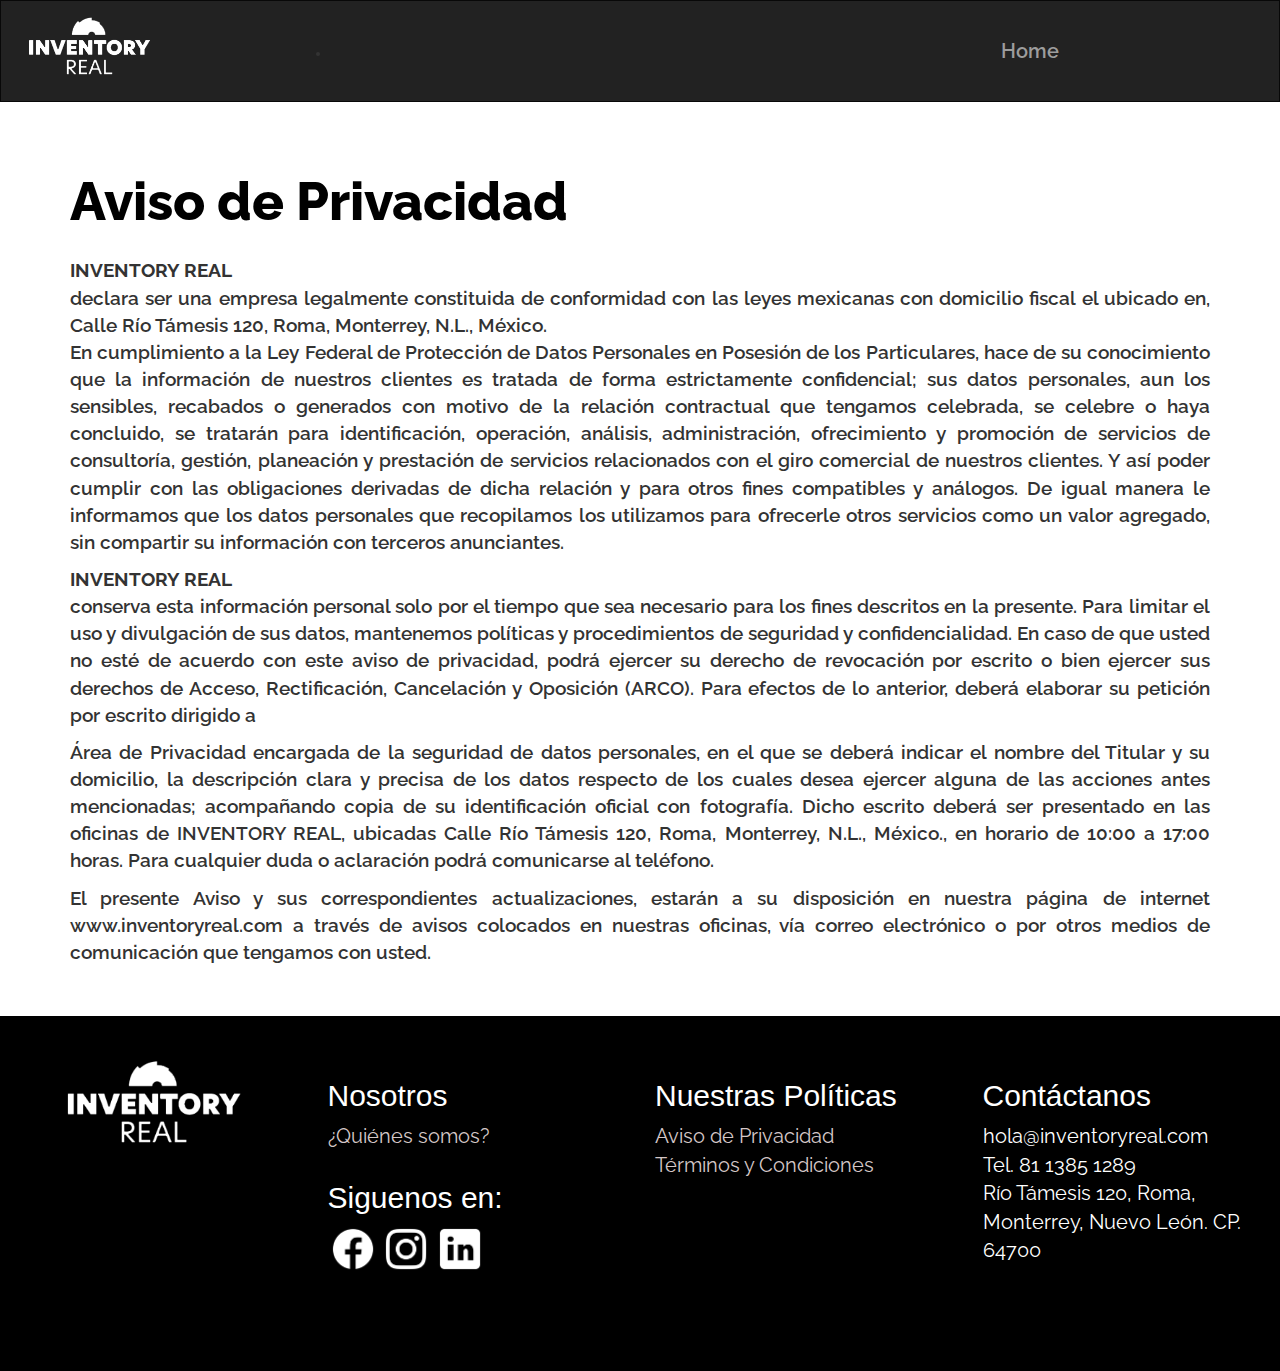
==== avisodeprivacidad.html @ 92b27652 "Add files via upload" ====
<!DOCTYPE html>
<html lang="en">

<head>
    <title>Aviso de Privacidad</title>
    <meta charset="utf-8">
    <meta name="viewport" content="width=device-width, initial-scale=1">
    <link rel="stylesheet" href="https://maxcdn.bootstrapcdn.com/bootstrap/3.4.1/css/bootstrap.min.css">
    <script src="https://ajax.googleapis.com/ajax/libs/jquery/3.5.1/jquery.min.js"></script>
    <script src="https://maxcdn.bootstrapcdn.com/bootstrap/3.4.1/js/bootstrap.min.js"></script>

    <link rel="stylesheet" href="./assets/css/estilos.css">
    <link rel="stylesheet" href="./assets/css/avisoprivacidad.css">

    <link rel="icon" href="./assets/img/icono-lo.ico" type="image/png" />
    <link rel="preconnect" href="https://fonts.gstatic.com">
    <link href="https://fonts.googleapis.com/css2?family=Raleway:wght@200;300;600;800;900&display=swap" rel="stylesheet">
    <link href="https://fonts.googleapis.com/icon?family=Material+Icons" rel="stylesheet">
</head>

<body>

    <nav class="navbar navbar-inverse" style="border-radius: 0px;">
        <div class="container-fluid content-aviso">
            <div class="navbar-header">
                <a class="navbar-brand" href="#">
                    <img src="./assets/img/logo-white.png" alt="logo" width="140">
                </a>

            </div>
            <ul class="navbar-nav ">
                <li class="nav-item">
                    <a class="nav-link" href="./index.html">Home</a>
                </li>
            </ul>
        </div>
    </nav>

    <section>

        <div class="container font-aviso">
            <div class="row">
                <div class="col-md-12 col-sm-12 col-12">
                    <h1 style="padding-left: 0px;">Aviso de Privacidad</h1><br>
                    <p class="">
                        <b>INVENTORY REAL</b><br> declara ser una empresa legalmente constituida de conformidad con las leyes mexicanas con domicilio fiscal el ubicado en, Calle Río Támesis 120, Roma, Monterrey, N.L., México.
                        <br>En cumplimiento a la Ley Federal de Protección de Datos Personales en Posesión de los Particulares, hace de su conocimiento que la información de nuestros clientes es tratada de forma estrictamente confidencial; sus datos personales,
                        aun los sensibles, recabados o generados con motivo de la relación contractual que tengamos celebrada, se celebre o haya concluido, se tratarán para identificación, operación, análisis, administración, ofrecimiento y promoción
                        de servicios de consultoría, gestión, planeación y prestación de servicios relacionados con el giro comercial de nuestros clientes. Y así poder cumplir con las obligaciones derivadas de dicha relación y para otros fines compatibles
                        y análogos. De igual manera le informamos que los datos personales que recopilamos los utilizamos para ofrecerle otros servicios como un valor agregado, sin compartir su información con terceros anunciantes.


                    </p>
                    <p class="">
                        <b>INVENTORY REAL</b><br> conserva esta información personal solo por el tiempo que sea necesario para los fines descritos en la presente. Para limitar el uso y divulgación de sus datos, mantenemos políticas y procedimientos de
                        seguridad y confidencialidad. En caso de que usted no esté de acuerdo con este aviso de privacidad, podrá ejercer su derecho de revocación por escrito o bien ejercer sus derechos de Acceso, Rectificación, Cancelación y Oposición
                        (ARCO). Para efectos de lo anterior, deberá elaborar su petición por escrito dirigido a

                    </p>
                    <p>
                        Área de Privacidad encargada de la seguridad de datos personales, en el que se deberá indicar el nombre del Titular y su domicilio, la descripción clara y precisa de los datos respecto de los cuales desea ejercer alguna de las acciones antes mencionadas;
                        acompañando copia de su identificación oficial con fotografía. Dicho escrito deberá ser presentado en las oficinas de INVENTORY REAL, ubicadas Calle Río Támesis 120, Roma, Monterrey, N.L., México., en horario de 10:00 a 17:00 horas.
                        Para cualquier duda o aclaración podrá comunicarse al teléfono.<br>

                    </p>
                    <p>
                        El presente Aviso y sus correspondientes actualizaciones, estarán a su disposición en nuestra página de internet www.inventoryreal.com a través de avisos colocados en nuestras oficinas, vía correo electrónico o por otros medios de comunicación que tengamos
                        con usted.
                    </p>


                </div>
            </div>
        </div>
    </section>


    <section class="footer">

        <div class="row pt-4 mt-2">
            <div class="col-md-3 col-sm-12 col-12">
                <center>
                    <img src="./assets/img/logo-white.png" alt="logo" style="width:200px;">
                </center>

            </div>
            <div class="col-md-3 col-sm-12 col-12">
                <h2>Nosotros</h2>
                <a class="footer-a">¿Quiénes somos?</a>
                <h2 style="padding-top: 10px;">Siguenos en:</h2>

                <img src="./assets/img/f.png" alt="logo" width="50">


                <img src="./assets/img/i.png" alt="logo" width="50">

                <img src="./assets/img/l.png" alt="logo" width="50">

            </div>
            <div class="col-md-3 col-sm-12 col-12">
                <h2>Nuestras Políticas</h2>
                <a class="footer-a" href="./avisodeprivacidad.html">Aviso de Privacidad</a><br>
                <a class="footer-a">Términos y Condiciones</a>
            </div>
            <div class="col-md-3 col-sm-12 col-12">
                <h2>Contáctanos</h2>
                <p class="footer-a-2">hola@inventoryreal.com<br> Tel. 81 1385 1289<br> Río Támesis 120, Roma, Monterrey, Nuevo León. CP. 64700
                </p>
            </div>

        </div>


    </section>
---- assets/css/estilos.css ----
/* Start estilos */
        
        body {
            overflow-x: hidden;
        }
        
        .ir-arriba {
            background-repeat: no-repeat;
            font-size: 20px;
            color: black;
            cursor: pointer;
            position: fixed;
            bottom: 10px;
            right: 76px;
            z-index: 2;
        }
        
        .ir-arriba:hover {
            color: black;
        }
        
        .home {
            margin-bottom: 80px;
        }
        
        .introduccion {
            background-image: url("../img/almacen.png");
            background-position: center center;
            background-size: cover;
            height: 100vh;
        }
        
        .introduccion-div {
            background-color: rgba(235, 30, 30, 0.911);
            padding-top: 90px;
            padding-right: 20px;
            padding-left: 20px;
            padding-bottom: 40px;
            font-size: 22px;
            font-family: 'Raleway';
            font-weight: 600;
            color: rgb(230, 200, 198);
            margin-bottom: 80px;
            margin-top: 90px;
            text-align: center;
            height: 80%;
        }
        
        .beneficios {
            margin-bottom: 183px;
            margin-top: 100px;
        }
        
        .content-video {
            background-image: url(../img/background-video.png);
            background-position: center center;
            background-size: cover;
            height: 100vh;
        }
        
        .content-registra {
            margin-bottom: 76px;
        }
        
        .etiquetas {
            Padding-bottom: 60px;
            background-image: url(../img/etiquetas-back.png);
            background-position: center center;
            background-size: cover;
            height: 100%;
            margin-bottom: 0px;
        }
        
        .funciones {
            margin-bottom: 80px;
            background-color: rgb(100, 98, 98);
            font-size: 19px;
            font-family: 'Raleway';
            font-weight: 600;
            color: white;
            padding-top: 0px;
        }
        
        .back-func {
            background-image: url(../img/imagen-second.png);
            background-position: center center;
            background-size: cover;
        }
        
        .content-form {
            margin-bottom: 150px;
        }
        
        .content-bienvenida-1 {
            margin-left: 20px;
            padding-left: 20px;
        }
        
        .content-grals {
            margin-left: 0px;
            padding-left: 0px;
        }
        /*Nav*/
        
        .nav-link {
            color: black;
            font-size: 20px;
            font-family: 'Raleway';
            font-weight: 600;
        }
        
        .nav-link:hover {
            color: #c11d10;
            font-size: 20px;
        }
        
        .link-sesion {
            background-color: #c11d10;
            width: 40px;
            height: 40px;
            -moz-border-radius: 50%;
            -webkit-border-radius: 50%;
            border-radius: 50%;
            margin-right: 20px;
            text-align: center;
            margin-bottom: 10px;
        }
        
        .navbar-brand {
            margin-right: 12rem;
            ;
        }
        
        .navbar-nav {
            margin-bottom: 38px;
        }
        
        .solicita-btn-inicio {
            border-radius: 10px;
            background-color: #c11d10;
            color: white;
            font-size: 16px;
            font-weight: 600;
            font-family: 'Raleway';
            text-align: center;
        }
        
        .solicita-btn-inicio:hover {
            border-radius: 10px;
            background-color: #242222;
            color: white;
            font-size: 16px;
            font-weight: 600;
            font-family: 'Raleway';
        }
        /*styles grals*/
        
        h1 {
            font-size: 53px;
            color: rgb(0, 0, 0);
            font-weight: 800;
            font-family: 'Raleway', sans-serif;
            margin-bottom: 0px;
            padding-bottom: 0px;
            padding-left: 20px;
        }
        
        .font-gral {
            font-size: 19px;
            font-family: 'Raleway';
            font-weight: 600;
        }
        /*footer*/
        
        .footer {
            left: 0;
            bottom: 0;
            background-color: rgb(20, 20, 20);
            color: rgb(255, 255, 255);
        }
        /*Section- start now*/
        
        .img-principal {
            max-width: 100%;
            height: 408px;
            width: 706px;
        }
        
        .content-bienvenida {
            width: 500px;
            display: inline-block;
            margin-top: 93px;
        }
        
        .text-principal {
            font-size: 45px;
            color: rgb(0, 0, 0);
            font-weight: 800;
            font-family: 'Raleway';
            padding-left: 0px;
        }
        
        .content-bienvenida-2 {
            float: right;
            display: inline-block;
            height: 444px;
            width: 604px;
            background-image: url("../img/imagen-1.png");
            background-position: center center;
            background-size: cover;
        }
        
        .sub-title-principal {
            font-size: 20px;
            color: rgb(0, 0, 0);
            font-weight: bold;
            font-family: 'Raleway';
        }
        
        .principal-boton {
            border-radius: 20px;
            background-color: #c11d10;
            color: white;
            font-size: 38px;
            font-weight: 600;
            padding-top: 20px;
            padding-bottom: 22px;
            padding-right: 20px;
            padding-left: 20px;
            font-family: 'Raleway';
        }
        
        .principal-boton:hover {
            background-color: #c65846;
            color: white;
            font-size: 38px;
        }
        /*Section- Beneficios*/
        
        .icono-1 {
            width: 117px;
            height: 117px;
            background-image: url(../img/icono-1.png);
            float: left;
            margin-left: 20px;
            margin-right: 20px;
            background-repeat: no-repeat;
            background-size: cover;
        }
        
        .icono-2 {
            width: 117px;
            height: 117px;
            background-image: url(../img/icono-2.png);
            float: left;
            margin-left: 20px;
            margin-right: 20px;
            background-repeat: no-repeat;
            background-size: cover;
        }
        
        .icono-3 {
            width: 117px;
            height: 117px;
            background-image: url(../img/icono-3.png);
            float: left;
            margin-left: 20px;
            margin-right: 20px;
            background-repeat: no-repeat;
            background-size: cover;
        }
        
        .icono-4 {
            width: 117px;
            height: 117px;
            background-image: url(../img/icono-4.png);
            float: left;
            margin-left: 20px;
            margin-right: 20px;
            background-repeat: no-repeat;
            background-size: cover;
        }
        
        .icono-5 {
            width: 117px;
            height: 117px;
            background-image: url(../img/icono-5.png);
            float: left;
            margin-left: 20px;
            margin-right: 20px;
            background-repeat: no-repeat;
            background-size: cover;
        }
        
        .icono-6 {
            width: 117px;
            height: 117px;
            background-image: url(../img/icono-6.png);
            float: left;
            margin-left: 20px;
            margin-right: 20px;
            background-repeat: no-repeat;
            background-size: cover;
        }
        
        .text-ico-1 {
            font-size: 19px;
            font-family: 'Raleway';
            font-weight: 500;
        }
        /*Section- TITLE REGISTRA MOVIMIENTOS*/
        
        .content-title-registra {
            margin-top: 90PX;
            margin-bottom: 60px;
        }
        /*Section- REGISTRA MOVIMIENTOS*/
        
        .img-movil {
            float: left;
            padding-left: 0PX;
        }
        
        .content-text {
            margin-top: 22px;
        }
        /*Section-ETIQUETA*/
        
        .etiquetas-title {
            padding-top: 37px;
        }
        
        .content-text-etiquetas {
            padding-top: 80PX;
        }
        /*section-funciones*/
        
        .funciones-p {
            margin-top: 50px;
        }
        /*FORM STYLES*/
        
        .content-form.container.row>p {
            font-size: 19px;
            font-family: 'Raleway';
            font-weight: 500;
        }
        
        .div-form {
            width: 477px;
            float: left;
            padding-left: 0px;
        }
        
        .font-form {
            font-weight: 700;
            font-size: 22px;
            font-family: 'Raleway';
            color: rgb(109, 108, 108);
        }
        
        .input-form {
            background-color: #d8d7d7!important;
            border-radius: 0px!important;
        }
        
        .btn-registro {
            border-radius: 20px;
            background-color: #c11d10;
            color: white;
            font-size: 38px;
            font-weight: 600;
            padding-top: 10px;
            padding-bottom: 10px;
            padding-right: 20px;
            padding-left: 20px;
            font-family: 'Raleway';
        }
        
        .btn-registro:hover {
            background-color: #c65846;
            color: white;
        }
        /*FOOTER STYLES*/
        
        .footer {
            background-color: rgb(0, 0, 0);
            padding-top: 43px;
            padding-bottom: 96px;
        }
        
        .footer-a {
            color: rgb(212, 199, 199);
            font-size: 20px;
            font-family: 'Raleway';
        }
        
        .footer-a:hover {
            color: rgb(255, 255, 255);
            font-size: 20px;
            font-weight: bold;
            font-family: 'Raleway';
            text-decoration: none;
        }
        
        .footer-a-2 {
            color: rgb(255, 255, 255);
            font-size: 20px;
            font-family: 'Raleway';
        }
        
        .sub-video {
            margin-top: 40px;
            border: 20px solid #c65846;
            background-color: white;
            width: 650px;
            height: 440px;
        }
        
        .video-responsive {
            position: relative;
            padding-bottom: 63.25%;
            /* 16/9 ratio */
            padding-top: 0px;
            /* IE6 workaround*/
            overflow: hidden;
        }
        
        .video-responsive video,
        .video-responsive object,
        .video-responsive embed {
            position: absolute;
            top: 0;
            left: 0;
            width: 100%;
            height: 100%;
        }
        /*comienzan mediaqueries*/
        
        @media only screen and (max-width: 426px) {
            .content-bienvenida {
                width: auto;
                margin-top: 5px;
                padding-bottom: 31px;
                text-align: center;
            }
            .content-bienvenida-1 {
                margin-left: 2px;
                padding-left: 2px;
            }
            .content-bienvenida-2 {
                float: none;
                display: inline-block;
                height: 197px;
                width: 295px;
                background-position: center center;
                background-size: cover;
            }
            .text-principal {
                font-size: 24px;
            }
            .text-ico-1 {
                font-size: 15px;
            }
            .sub-title-principal {
                font-size: 20px;
                text-align: center;
            }
            .principal-boton {
                font-size: 24px;
                font-weight: 600;
                padding-top: 12px;
                padding-bottom: 12px;
            }
            .principal-boton:hover {
                font-size: 24px;
                font-weight: 600;
                padding-top: 12px;
                padding-bottom: 12px;
            }
            h1 {
                text-align: center;
                font-size: 23px;
                padding-left: 0px;
            }
            .div-form {
                width: 267px;
                float: none;
                padding-left: 20px;
                padding-right: 20px;
            }
            .content-grals {
                margin-left: 2px;
                padding-left: 2px;
            }
            .font-gral {
                font-size: 15px;
            }
            .content-text-etiquetas {
                padding-top: 28PX;
            }
            .btn-registro {
                border-radius: 20px;
                background-color: #c11d10;
                color: white;
                font-size: 24px;
                font-weight: 600;
                padding-top: 10px;
                padding-bottom: 10px;
                padding-right: 20px;
                padding-left: 20px;
                font-family: 'Raleway';
            }
            .btn-registro:hover {
                font-size: 24px;
            }
            h2 {
                font-size: 22px;
            }
            .footer-a {
                font-size: 15px;
            }
            .footer-a:hover {
                font-size: 15px;
            }
            .footer-a-2 {
                font-size: 15px;
            }
            .footer-a-2:hover {
                font-size: 15px;
            }
            .introduccion-div {
                font-size: 15px;
                padding-top: 40px;
                padding-bottom: 0px;
            }
            .sub-video {
                width: 291px;
                height: 274px;
                border: 5px solid #c65846;
            }
            .beneficios {
                margin-bottom: 10px;
            }
            .content-video {
                height: auto;
            }
            .iconos-redes {
                width: 35px;
            }
        }
        
        @media only screen and (max-width: 769px) {
            .navbar-brand {
                margin-right: 0rem;
            }
            .nav-link {
                font-size: 15px;
            }
            .logo-inicio {
                width: 112px;
            }
            .logo-inicio {
                font-size: 14px;
            }
            .content-bienvenida-1 {
                margin-left: 20px;
                padding-left: 20px;
            }
            .content-bienvenida {
                width: auto;
                margin-top: 5px;
                padding-bottom: 31px;
                text-align: center;
            }
            .content-bienvenida-2 {
                float: none;
                display: inline-block;
                height: 197px;
                width: 295px;
                background-position: center center;
                background-size: cover;
            }
            .introduccion {
                height: 100%;
            }
            .introduccion-div {
                height: 67%;
            }
            .text-principal {
                font-size: 24px;
            }
            /*iconos*/
            .icono-1,
            .icono-2,
            .icono-3,
            .icono-5,
            .icono-6,
            .icono-4 {
                width: 76px;
                height: 69px;
                margin-left: 8px;
                margin-right: 8px;
            }
            .text-ico-1 {
                font-size: 11px;
            }
            .sub-title-principal {
                font-size: 20px;
                text-align: center;
            }
            .principal-boton {
                font-size: 24px;
                font-weight: 600;
                padding-top: 12px;
                padding-bottom: 12px;
            }
            .principal-boton:hover {
                font-size: 24px;
                font-weight: 600;
                padding-top: 12px;
                padding-bottom: 12px;
            }
            h1 {
                text-align: center;
                font-size: 23px;
                padding-left: 0px;
            }
            .div-form {
                width: 267px;
                float: none;
                padding-left: 0px;
                padding-right: 0px;
            }
            .content-grals {
                margin-left: 2px;
                padding-left: 2px;
            }
            .font-gral {
                font-size: 15px;
            }
            .content-text-etiquetas {
                padding-top: 28PX;
            }
            .btn-registro {
                border-radius: 20px;
                background-color: #c11d10;
                color: white;
                font-size: 24px;
                font-weight: 600;
                padding-top: 10px;
                padding-bottom: 10px;
                padding-right: 20px;
                padding-left: 20px;
                font-family: 'Raleway';
            }
            .btn-registro:hover {
                font-size: 24px;
            }
            h2 {
                font-size: 22px;
            }
            .footer-a {
                font-size: 15px;
            }
            .footer-a:hover {
                font-size: 15px;
            }
            .footer-a-2 {
                font-size: 15px;
            }
            .footer-a-2:hover {
                font-size: 15px;
            }
            .introduccion-div {
                font-size: 15px;
                padding-top: 40px;
                padding-bottom: 0px;
            }
            .sub-video {
                width: 291px;
                height: 274px;
                border: 5px solid #c65846;
            }
            .beneficios {
                margin-bottom: 10px;
            }
            .content-video {
                height: auto;
            }
        }
---- assets/css/avisoprivacidad.css ----
.content-aviso {
    height: 100px!important;
}

.nav-item {
    padding-top: 40px;
    padding-left: 670PX;
}

.font-aviso {
    padding-top: 30px;
    font-size: 19px;
    font-family: 'Raleway';
    font-weight: 600;
    text-align: justify;
    padding-bottom: 40px;
}

@media only screen and (max-width: 426px) {
    .nav-item {
        padding-top: 20px;
        padding-left: 67PX;
    }
    .font-aviso {
        font-size: 8px;
    }
    .footer-a {
        font-size: 15px;
    }
    .footer-a:hover {
        font-size: 15px;
    }
    .footer-a-2 {
        font-size: 15px;
    }
    .footer-a-2:hover {
        font-size: 15px;
    }
}

@media only screen and (max-width: 769px) {
    .nav-item {
        padding-left: 546PX;
    }
    .font-aviso {
        padding-top: 30px;
        font-size: 10px;
    }
}
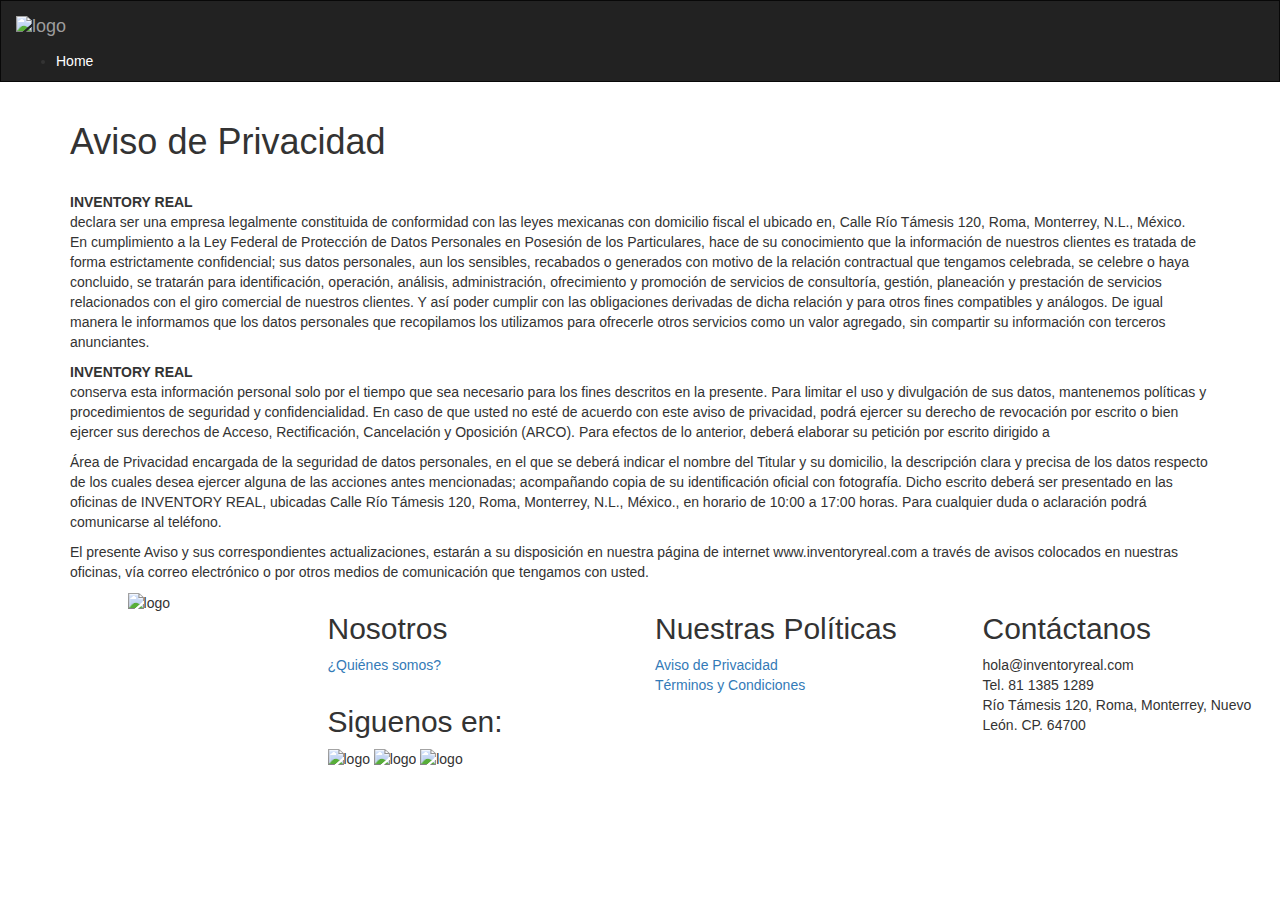
==== commit 12ab9fdc: "Add files via upload" ====
--- a/avisodeprivacidad.html
+++ b/avisodeprivacidad.html
@@ -26,13 +26,14 @@
                 <a class="navbar-brand" href="#">
                     <img src="./assets/img/logo-white.png" alt="logo" width="140">
                 </a>
+                <ul class="">
+                    <li class="nav-item  home-link">
+                        <a class="nav-link" href="./index.html" style="color: white;">Home</a>
+                    </li>
+                </ul>
 
             </div>
-            <ul class="navbar-nav ">
-                <li class="nav-item">
-                    <a class="nav-link" href="./index.html">Home</a>
-                </li>
-            </ul>
+
         </div>
     </nav>
 
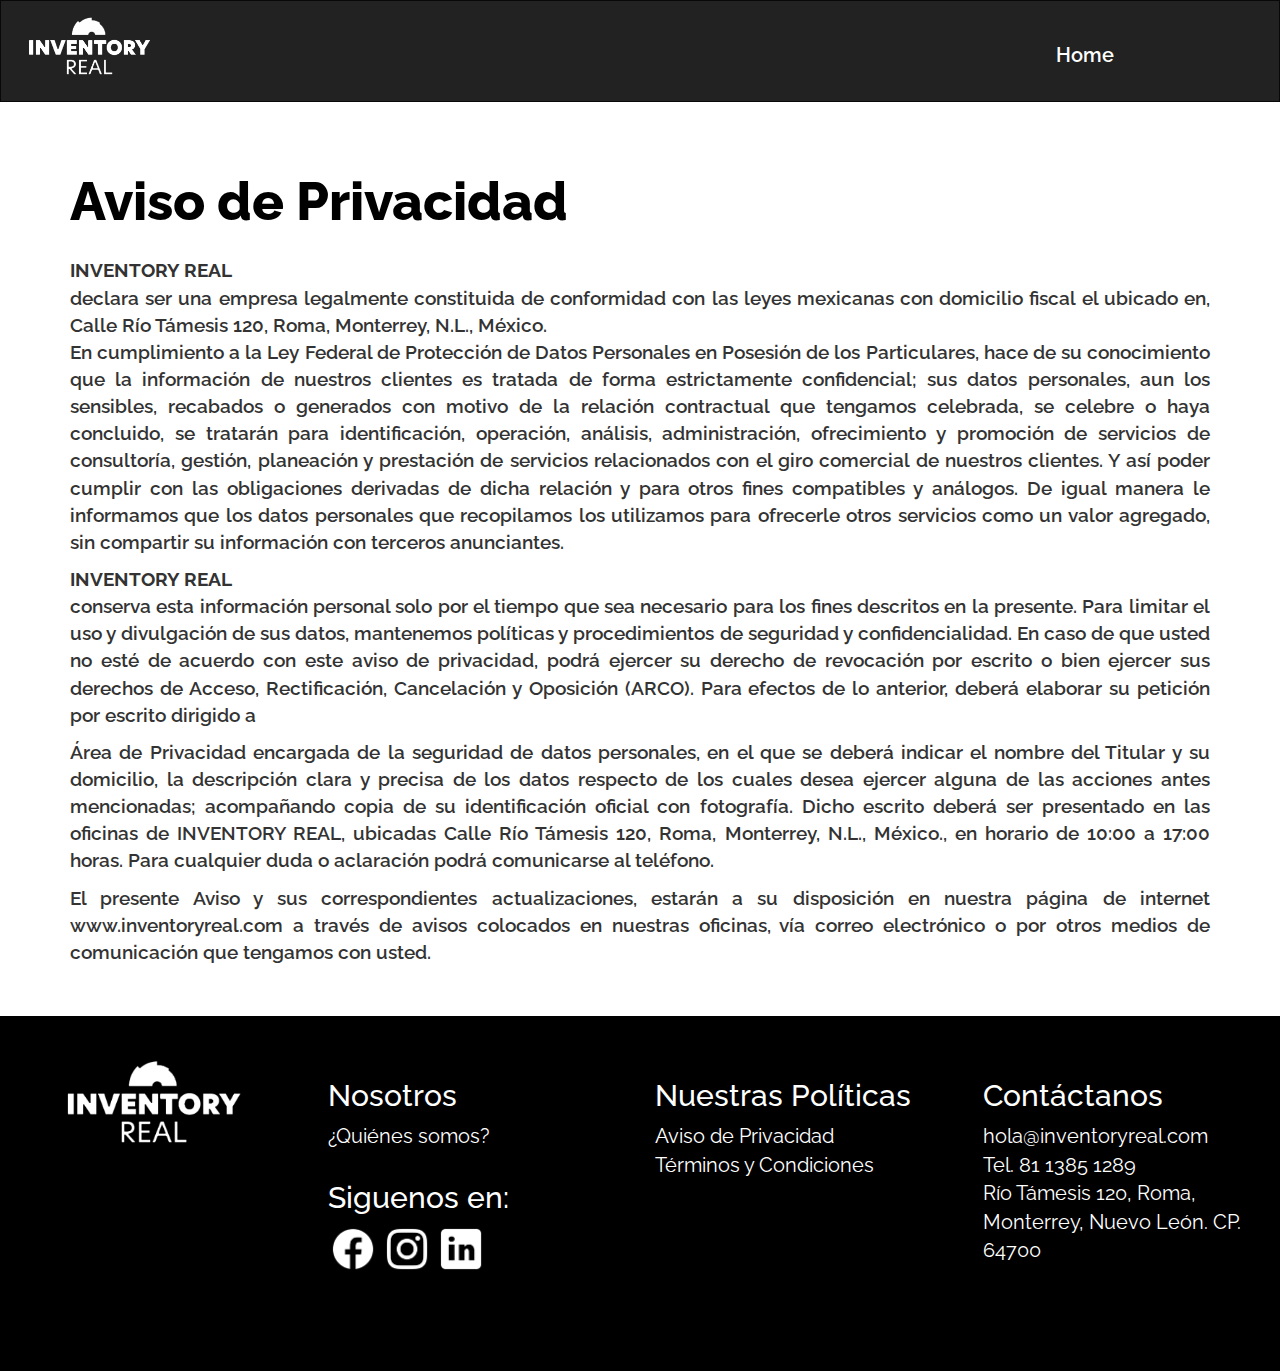
==== commit 43d89a8b: "Add files via upload" ====
--- a/avisodeprivacidad.html
+++ b/avisodeprivacidad.html
@@ -23,11 +23,11 @@
     <nav class="navbar navbar-inverse" style="border-radius: 0px;">
         <div class="container-fluid content-aviso">
             <div class="navbar-header">
-                <a class="navbar-brand" href="#">
+                <a class="navbar-brand" href="./index.html">
                     <img src="./assets/img/logo-white.png" alt="logo" width="140">
                 </a>
                 <ul class="">
-                    <li class="nav-item  home-link">
+                    <li style="color: #222;;" class="nav-item  home-link">
                         <a class="nav-link" href="./index.html" style="color: white;">Home</a>
                     </li>
                 </ul>
@@ -42,7 +42,7 @@
         <div class="container font-aviso">
             <div class="row">
                 <div class="col-md-12 col-sm-12 col-12">
-                    <h1 style="padding-left: 0px;">Aviso de Privacidad</h1><br>
+                    <h1 style="padding-left: 0px; text-align: left;" class="">Aviso de Privacidad</h1><br>
                     <p class="">
                         <b>INVENTORY REAL</b><br> declara ser una empresa legalmente constituida de conformidad con las leyes mexicanas con domicilio fiscal el ubicado en, Calle Río Támesis 120, Roma, Monterrey, N.L., México.
                         <br>En cumplimiento a la Ley Federal de Protección de Datos Personales en Posesión de los Particulares, hace de su conocimiento que la información de nuestros clientes es tratada de forma estrictamente confidencial; sus datos personales,
@@ -81,7 +81,10 @@
         <div class="row pt-4 mt-2">
             <div class="col-md-3 col-sm-12 col-12">
                 <center>
-                    <img src="./assets/img/logo-white.png" alt="logo" style="width:200px;">
+                    <a href="./index.html">
+                        <img src="./assets/img/logo-white.png" alt="logo" style="width:200px;">
+
+                    </a>
                 </center>
 
             </div>
@@ -101,7 +104,7 @@
             <div class="col-md-3 col-sm-12 col-12">
                 <h2>Nuestras Políticas</h2>
                 <a class="footer-a" href="./avisodeprivacidad.html">Aviso de Privacidad</a><br>
-                <a class="footer-a">Términos y Condiciones</a>
+                <a class="footer-a" href="./terminos_Condiciones.html">Términos y Condiciones</a>
             </div>
             <div class="col-md-3 col-sm-12 col-12">
                 <h2>Contáctanos</h2>
--- a/assets/css/estilos.css
+++ b/assets/css/estilos.css
@@ -0,0 +1,970 @@
+                                 /* Start estilos */
+                                 
+                                 body {
+                                     overflow-x: hidden;
+                                     font-family: 'Raleway';
+                                 }
+                                 
+                                 section {
+                                     width: 100%;
+                                 }
+                                 
+                                 .container-principal {
+                                     width: 100%;
+                                     padding-right: 0px;
+                                     padding-left: 0px;
+                                     margin-right: auto;
+                                     margin-left: auto;
+                                 }
+                                 
+                                 .ir-arriba {
+                                     background-repeat: no-repeat;
+                                     font-size: 20px;
+                                     color: black;
+                                     cursor: pointer;
+                                     position: fixed;
+                                     bottom: 10px;
+                                     right: 76px;
+                                     z-index: 2;
+                                 }
+                                 
+                                 .ir-arriba:hover {
+                                     color: black;
+                                 }
+                                 
+                                 .home {
+                                     margin-bottom: 80px;
+                                 }
+                                 
+                                 .introduccion {
+                                     background-image: url("../img/almacen.png");
+                                     background-position: center center;
+                                     background-size: cover;
+                                     height: 100vh;
+                                 }
+                                 
+                                 .introduccion-div {
+                                     background-color: rgba(235, 30, 30, 0.911);
+                                     padding-top: 90px;
+                                     padding-right: 20px;
+                                     padding-left: 20px;
+                                     padding-bottom: 40px;
+                                     font-size: 22px;
+                                     font-family: 'Raleway';
+                                     font-weight: 600;
+                                     color: rgb(230, 200, 198);
+                                     margin-bottom: 80px;
+                                     margin-top: 90px;
+                                     text-align: center;
+                                     height: 80%;
+                                 }
+                                 
+                                 .beneficios {
+                                     margin-bottom: 183px;
+                                     margin-top: 100px;
+                                 }
+                                 
+                                 .content-video {
+                                     background-image: url(../img/background-video.png);
+                                     background-position: center center;
+                                     background-size: cover;
+                                     height: 100vh;
+                                 }
+                                 
+                                 .content-registra {
+                                     margin-bottom: 76px;
+                                 }
+                                 /* .etiquetas {
+                             Padding-bottom: 60px;
+                             background-image: url(../img/etiquetas-back.png);
+                             background-position: center center;
+                             background-size: cover;
+                             height: 100%;
+                             margin-bottom: 0px;
+                         } */
+                                 
+                                 .img-etiquetas {
+                                     padding-bottom: 80px;
+                                 }
+                                 
+                                 .parrallax {
+                                     background: #fff fixed no-repeat 50% 50%;
+                                     background-size: cover;
+                                 }
+                                 
+                                 #sectionE1 {
+                                     background-image: url(../img/etiquetas-back.png);
+                                 }
+                                 
+                                 #funciones {
+                                     background-color: rgb(100, 98, 98);
+                                 }
+                                 
+                                 .funciones {
+                                     margin-bottom: 80px;
+                                     font-size: 19px;
+                                     font-family: 'Raleway';
+                                     font-weight: 600;
+                                     color: white;
+                                     padding-top: 0px;
+                                 }
+                                 
+                                 .img-funciones-movil {
+                                     display: none;
+                                 }
+                                 
+                                 .back-func {
+                                     background-image: url(../img/imagen-second.png);
+                                     background-position: center center;
+                                     background-size: cover;
+                                 }
+                                 
+                                 .content-form {
+                                     margin-bottom: 150px;
+                                 }
+                                 
+                                 .content-bienvenida-1 {
+                                     margin-left: 20px;
+                                     padding-left: 20px;
+                                 }
+                                 
+                                 .content-grals {
+                                     margin-left: 0px;
+                                     padding-left: 0px;
+                                 }
+                                 /*Nav*/
+                                 
+                                 .nav-link {
+                                     color: black;
+                                     font-size: 20px;
+                                     font-family: 'Raleway';
+                                     font-weight: 600;
+                                 }
+                                 
+                                 .nav-link:hover {
+                                     color: #c11d10;
+                                     font-size: 20px;
+                                 }
+                                 
+                                 .link-sesion {
+                                     background-color: #c11d10;
+                                     width: 40px;
+                                     height: 40px;
+                                     -moz-border-radius: 50%;
+                                     -webkit-border-radius: 50%;
+                                     border-radius: 50%;
+                                     margin-right: 20px;
+                                     text-align: center;
+                                     margin-bottom: 10px;
+                                 }
+                                 
+                                 .navbar-brand {
+                                     margin-right: 12rem;
+                                     ;
+                                 }
+                                 
+                                 .navbar-nav {
+                                     margin-bottom: 38px;
+                                 }
+                                 
+                                 .solicita-btn-inicio {
+                                     border-radius: 10px;
+                                     background-color: #c11d10;
+                                     color: white;
+                                     font-size: 16px;
+                                     font-weight: 600;
+                                     font-family: 'Raleway';
+                                     text-align: center;
+                                 }
+                                 
+                                 .solicita-btn-inicio:hover {
+                                     border-radius: 10px;
+                                     background-color: #242222;
+                                     color: white;
+                                     font-size: 16px;
+                                     font-weight: 600;
+                                     font-family: 'Raleway';
+                                 }
+                                 /*styles grals*/
+                                 
+                                 h1 {
+                                     font-size: 53px;
+                                     color: rgb(0, 0, 0);
+                                     font-weight: 800;
+                                     font-family: 'Raleway', sans-serif;
+                                     margin-bottom: 0px;
+                                     padding-bottom: 0px;
+                                     padding-left: 20px;
+                                 }
+                                 
+                                 .font-gral {
+                                     font-size: 19px;
+                                     font-family: 'Raleway';
+                                     font-weight: 600;
+                                 }
+                                 /*footer*/
+                                 
+                                 .footer {
+                                     left: 0;
+                                     bottom: 0;
+                                     background-color: rgb(20, 20, 20);
+                                     color: rgb(255, 255, 255);
+                                 }
+                                 /*Section- start now*/
+                                 
+                                 .img-principal {
+                                     max-width: 100%;
+                                     height: 408px;
+                                     width: 706px;
+                                 }
+                                 
+                                 .content-bienvenida {
+                                     width: 500px;
+                                     display: inline-block;
+                                     margin-top: 93px;
+                                 }
+                                 
+                                 .text-principal {
+                                     font-size: 45px;
+                                     color: rgb(0, 0, 0);
+                                     font-weight: 800;
+                                     font-family: 'Raleway';
+                                     padding-left: 0px;
+                                 }
+                                 
+                                 .content-bienvenida-2 {
+                                     float: right;
+                                     display: inline-block;
+                                     height: 444px;
+                                     width: 604px;
+                                     background-image: url("../img/imagen-1.png");
+                                     background-position: center center;
+                                     background-size: cover;
+                                     margin-right: 50px;
+                                 }
+                                 
+                                 .sub-title-principal {
+                                     font-size: 20px;
+                                     color: rgb(0, 0, 0);
+                                     font-weight: bold;
+                                     font-family: 'Raleway';
+                                 }
+                                 
+                                 .principal-boton {
+                                     border-radius: 20px;
+                                     background-color: #c11d10;
+                                     color: white;
+                                     font-size: 38px;
+                                     font-weight: 600;
+                                     padding-top: 20px;
+                                     padding-bottom: 22px;
+                                     padding-right: 20px;
+                                     padding-left: 20px;
+                                     font-family: 'Raleway';
+                                 }
+                                 
+                                 .principal-boton:hover {
+                                     background-color: #c65846;
+                                     color: white;
+                                     font-size: 38px;
+                                 }
+                                 /*Section- Beneficios*/
+                                 
+                                 .icono-1 {
+                                     width: 117px;
+                                     height: 117px;
+                                     background-image: url(../img/icono-1.png);
+                                     float: left;
+                                     margin-left: 20px;
+                                     margin-right: 20px;
+                                     background-repeat: no-repeat;
+                                     background-size: cover;
+                                 }
+                                 
+                                 .icono-2 {
+                                     width: 117px;
+                                     height: 117px;
+                                     background-image: url(../img/icono-2.png);
+                                     float: left;
+                                     margin-left: 20px;
+                                     margin-right: 20px;
+                                     background-repeat: no-repeat;
+                                     background-size: cover;
+                                 }
+                                 
+                                 .icono-3 {
+                                     width: 117px;
+                                     height: 117px;
+                                     background-image: url(../img/icono-3.png);
+                                     float: left;
+                                     margin-left: 20px;
+                                     margin-right: 20px;
+                                     background-repeat: no-repeat;
+                                     background-size: cover;
+                                 }
+                                 
+                                 .icono-4 {
+                                     width: 117px;
+                                     height: 117px;
+                                     background-image: url(../img/icono-4.png);
+                                     float: left;
+                                     margin-left: 20px;
+                                     margin-right: 20px;
+                                     background-repeat: no-repeat;
+                                     background-size: cover;
+                                 }
+                                 
+                                 .icono-5 {
+                                     width: 117px;
+                                     height: 117px;
+                                     background-image: url(../img/icono-5.png);
+                                     float: left;
+                                     margin-left: 20px;
+                                     margin-right: 20px;
+                                     background-repeat: no-repeat;
+                                     background-size: cover;
+                                 }
+                                 
+                                 .icono-6 {
+                                     width: 117px;
+                                     height: 117px;
+                                     background-image: url(../img/icono-6.png);
+                                     float: left;
+                                     margin-left: 20px;
+                                     margin-right: 20px;
+                                     background-repeat: no-repeat;
+                                     background-size: cover;
+                                 }
+                                 
+                                 .icono-1:hover,
+                                 .icono-2:hover,
+                                 .icono-3:hover,
+                                 .icono-4:hover,
+                                 .icono-5:hover,
+                                 .icono-6:hover {
+                                     filter: saturate(180%);
+                                     -ms-transform: scale(1.1);
+                                     /* IE 9 */
+                                     -webkit-transform: scale(1.1);
+                                     /* Safari 3-8 */
+                                     transform: scale(1.1);
+                                 }
+                                 
+                                 .text-ico-1 {
+                                     font-size: 19px;
+                                     font-family: 'Raleway';
+                                     font-weight: 500;
+                                 }
+                                 /*Section- TITLE REGISTRA MOVIMIENTOS*/
+                                 
+                                 .content-title-registra {
+                                     margin-top: 90PX;
+                                     margin-bottom: 60px;
+                                 }
+                                 /*Section- REGISTRA MOVIMIENTOS*/
+                                 
+                                 .img-movil {
+                                     float: left;
+                                     padding-left: 0PX;
+                                 }
+                                 
+                                 .content-text {
+                                     margin-top: 22px;
+                                 }
+                                 /*Section-ETIQUETA*/
+                                 
+                                 .etiquetas-title {
+                                     padding-top: 37px;
+                                 }
+                                 
+                                 .content-text-etiquetas {
+                                     padding-top: 80PX;
+                                 }
+                                 /*section-funciones*/
+                                 
+                                 .funciones-p {
+                                     margin-top: 50px;
+                                 }
+                                 /*FORM STYLES*/
+                                 
+                                 .content-form.container.row>p {
+                                     font-size: 19px;
+                                     font-family: 'Raleway';
+                                     font-weight: 500;
+                                 }
+                                 
+                                 .div-header-form-movil {
+                                     display: none;
+                                 }
+                                 
+                                 .div-form {
+                                     padding-left: 25px;
+                                     padding-right: 25px;
+                                     width: 100%;
+                                     float: left;
+                                 }
+                                 
+                                 .font-form {
+                                     font-weight: 700;
+                                     font-size: 22px;
+                                     font-family: 'Raleway';
+                                     color: rgb(109, 108, 108);
+                                 }
+                                 
+                                 .input-form {
+                                     background-color: #d8d7d7!important;
+                                     border-radius: 0px!important;
+                                 }
+                                 
+                                 .btn-registro {
+                                     border-radius: 20px;
+                                     background-color: #c11d10;
+                                     color: white;
+                                     font-size: 38px;
+                                     font-weight: 600;
+                                     padding-top: 10px;
+                                     padding-bottom: 10px;
+                                     padding-right: 20px;
+                                     padding-left: 20px;
+                                     font-family: 'Raleway';
+                                 }
+                                 
+                                 .btn-registro:hover {
+                                     background-color: #c65846;
+                                     color: white;
+                                 }
+                                 /*FOOTER STYLES*/
+                                 
+                                 .footer {
+                                     background-color: rgb(0, 0, 0);
+                                     padding-top: 43px;
+                                     padding-bottom: 96px;
+                                 }
+                                 
+                                 .footer-a {
+                                     color: white;
+                                     font-size: 20px;
+                                     font-family: 'Raleway';
+                                 }
+                                 
+                                 .footer-a:hover {
+                                     color: rgb(255, 255, 255);
+                                     font-size: 20px;
+                                     font-weight: bold;
+                                     font-family: 'Raleway';
+                                     text-decoration: none;
+                                 }
+                                 
+                                 .footer-a-2 {
+                                     color: rgb(255, 255, 255);
+                                     font-size: 20px;
+                                     font-family: 'Raleway';
+                                 }
+                                 
+                                 .sub-video {
+                                     margin-top: 40px;
+                                     border: 20px solid #c65846;
+                                     background-color: white;
+                                     width: 650px;
+                                     height: 381px;
+                                 }
+                                 
+                                 .video-responsive {
+                                     height: 100%;
+                                     position: relative;
+                                     padding-bottom: 0px;
+                                     /* 16/9 ratio */
+                                     padding-top: 0px;
+                                     /* IE6 workaround*/
+                                     overflow: hidden;
+                                 }
+                                 
+                                 .video-responsive video,
+                                 .video-responsive object,
+                                 .video-responsive embed {
+                                     position: absolute;
+                                     top: 0;
+                                     left: 0;
+                                     width: 100%;
+                                     height: 100%;
+                                 }
+                                 
+                                 .content-bienvenida-movil {
+                                     display: none;
+                                 }
+                                 
+                                 .content-bienvenida-movil-1 {
+                                     display: none;
+                                 }
+                                 
+                                 .content-siguenos-movil {
+                                     display: none;
+                                 }
+                                 /*Estilos Quienes somos*/
+                                 
+                                 .content-quienes {
+                                     padding-top: 79px;
+                                     padding-left: 51px;
+                                 }
+                                 
+                                 .quienesomos-text {
+                                     font-size: 20px;
+                                     font-weight: 500;
+                                 }
+                                 /*----------------------*/
+                                 /*comienzan mediaqueries*/
+                                 
+                                 @media (max-width: 523px) {
+                                     body {
+                                         overflow-x: hidden;
+                                     }
+                                     .logo-inicio {
+                                         width: 116px;
+                                     }
+                                     .solicita-btn-inicio {
+                                         width: 166px;
+                                     }
+                                     .content-bienvenida {
+                                         width: auto;
+                                         margin-top: 5px;
+                                         padding-bottom: 31px;
+                                         text-align: center;
+                                     }
+                                     .content-bienvenida-1 {
+                                         margin-left: 4px;
+                                         margin-right: 4px;
+                                         padding-left: 22px;
+                                         padding-right: 22px;
+                                     }
+                                     .content-bienvenida-2 {
+                                         display: none;
+                                     }
+                                     .content-bienvenida-movil {
+                                         display: none;
+                                     }
+                                     .content-bienvenida-movil-1 {
+                                         margin-top: 20px;
+                                         margin-left: auto;
+                                         margin-right: auto;
+                                         display: inline-block;
+                                         width: 264px;
+                                         height: 182px;
+                                         background-image: url("../img/movil-man.png");
+                                         background-position: center center;
+                                         background-size: cover;
+                                     }
+                                     .text-principal {
+                                         font-size: 24px;
+                                     }
+                                     .text-ico-1 {
+                                         font-size: 15px;
+                                         padding-top: 14px;
+                                     }
+                                     .icono-1,
+                                     .icono-2,
+                                     .icono-3,
+                                     .icono-4,
+                                     .icono-5,
+                                     .icono-6 {
+                                         width: 84px;
+                                         height: 81px;
+                                         margin-right: 5px;
+                                     }
+                                     .sub-title-principal {
+                                         font-size: 18px;
+                                         text-align: center;
+                                     }
+                                     .principal-boton {
+                                         font-size: 24px;
+                                         font-weight: 600;
+                                         padding-top: 12px;
+                                         padding-bottom: 12px;
+                                     }
+                                     .principal-boton:hover {
+                                         font-size: 24px;
+                                         font-weight: 600;
+                                         padding-top: 12px;
+                                         padding-bottom: 12px;
+                                     }
+                                     h1 {
+                                         text-align: center;
+                                         font-size: 23px;
+                                         padding-left: 0px;
+                                     }
+                                     .div-form {
+                                         width: auto;
+                                         float: none;
+                                         padding-left: 20px;
+                                         padding-right: 20px;
+                                     }
+                                     .div-header-form-movil {
+                                         display: inherit;
+                                     }
+                                     .content-grals {
+                                         margin-left: 2px;
+                                         padding-left: 2px;
+                                     }
+                                     .font-gral {
+                                         font-size: 15px;
+                                     }
+                                     .content-text-etiquetas {
+                                         padding-top: 28PX;
+                                     }
+                                     .btn-registro {
+                                         border-radius: 20px;
+                                         background-color: #c11d10;
+                                         color: white;
+                                         font-size: 24px;
+                                         font-weight: 600;
+                                         padding-top: 10px;
+                                         padding-bottom: 10px;
+                                         padding-right: 20px;
+                                         padding-left: 20px;
+                                         font-family: 'Raleway';
+                                     }
+                                     .btn-registro:hover {
+                                         font-size: 24px;
+                                     }
+                                     h2 {
+                                         font-size: 22px;
+                                     }
+                                     .logo-footer {
+                                         width: 138px;
+                                         margin-bottom: 30px;
+                                     }
+                                     .footer-a {
+                                         font-size: 12px;
+                                     }
+                                     .footer-a:hover {
+                                         font-size: 12px;
+                                     }
+                                     .footer-a-2 {
+                                         font-size: 12px;
+                                     }
+                                     .footer-a-2:hover {
+                                         font-size: 12px;
+                                     }
+                                     .introduccion-div {
+                                         margin-top: 180px;
+                                         font-size: 13px;
+                                         padding-top: 39px;
+                                         padding-bottom: 0px;
+                                         margin-bottom: -96px;
+                                     }
+                                     .sub-video {
+                                         width: 291px;
+                                         height: 274px;
+                                         border: 5px solid #c65846;
+                                         margin-top: 182px;
+                                     }
+                                     .beneficios {
+                                         margin-bottom: 10px;
+                                     }
+                                     .content-video {
+                                         background-image: url(../img/background-videomovil.png);
+                                         background-position: center center;
+                                         background-size: cover;
+                                         height: 700px
+                                     }
+                                     .div-header-form {
+                                         display: none;
+                                     }
+                                     .h2-footer {
+                                         font-size: 15px;
+                                         margin-top: 20px;
+                                     }
+                                     .footer {
+                                         padding-left: 48px;
+                                         padding-right: 48px;
+                                     }
+                                     .iconos-redes {
+                                         width: 25px;
+                                     }
+                                     .img-funciones-movil {
+                                         display: inherit;
+                                     }
+                                     .content-siguenos {
+                                         display: none;
+                                     }
+                                     .content-siguenos-movil {
+                                         display: inherit;
+                                     }
+                                     .funciones-p {
+                                         font-size: 15px;
+                                     }
+                                     .font-form {
+                                         font-size: 15PX;
+                                     }
+                                     .img-cellphone {
+                                         width: 112px;
+                                     }
+                                     .img-ipad {
+                                         width: 163px;
+                                     }
+                                     .quienesomos-text {
+                                         font-size: 15px;
+                                         font-weight: 500;
+                                     }
+                                     .content-quienes {
+                                         padding-top: 5px;
+                                         padding-left: 10px;
+                                     }
+                                 }
+                                 
+                                 @media (min-width:523px) and (max-width: 768px) {
+                                     .navbar-brand {
+                                         margin-right: 0rem;
+                                     }
+                                     .nav-link {
+                                         font-size: 12px;
+                                     }
+                                     .logo-inicio {
+                                         width: 102px;
+                                     }
+                                     .logo-inicio {
+                                         font-size: 14px;
+                                     }
+                                     .introduccion {
+                                         height: 100%;
+                                     }
+                                     .introduccion-div {
+                                         height: 67%;
+                                         font-size: 16px;
+                                     }
+                                     .beneficios {
+                                         margin-bottom: 70px;
+                                     }
+                                     .content-bienvenida {
+                                         width: 266px;
+                                         margin-top: 0px;
+                                     }
+                                     .content-bienvenida-movil-1 {
+                                         display: none;
+                                     }
+                                     .content-bienvenida-movil {
+                                         display: inline-block;
+                                         width: 325px;
+                                         height: 188px;
+                                         background-image: url("../img/movil-man.png");
+                                         background-position: center center;
+                                         background-size: cover;
+                                     }
+                                     .content-bienvenida-2 {
+                                         display: none;
+                                     }
+                                     .text-principal {
+                                         font-size: 24px;
+                                         text-align: left;
+                                     }
+                                     /*iconos*/
+                                     .icono-1,
+                                     .icono-2,
+                                     .icono-3,
+                                     .icono-5,
+                                     .icono-6,
+                                     .icono-4 {
+                                         width: 76px;
+                                         height: 69px;
+                                         margin-left: 8px;
+                                         margin-right: 8px;
+                                     }
+                                     .text-ico-1 {
+                                         padding-top: 30px;
+                                         font-size: 11px;
+                                     }
+                                     .sub-title-principal {
+                                         font-size: 19px;
+                                     }
+                                     .principal-boton {
+                                         font-size: 24px;
+                                     }
+                                     .principal-boton:hover {
+                                         font-size: 24px;
+                                     }
+                                     .div-form {
+                                         width: auto;
+                                         float: none;
+                                         padding-left: 0px;
+                                         padding-right: 0px;
+                                     }
+                                     .sub-video {
+                                         margin-top: 0px;
+                                         width: 399px;
+                                         height: 246px;
+                                     }
+                                     .content-title-registra {
+                                         margin-top: 96PX;
+                                     }
+                                     .img-cellphone {
+                                         width: 112px;
+                                     }
+                                     .img-ipad {
+                                         width: 163px;
+                                     }
+                                     h1 {
+                                         text-align: left;
+                                         font-size: 23px;
+                                         padding-left: 0px;
+                                     }
+                                     .logo-footer {
+                                         width: 138px;
+                                         margin-bottom: 30px;
+                                     }
+                                     .h2-footer {
+                                         font-size: 15px;
+                                         margin-top: 20px;
+                                     }
+                                     .footer {
+                                         padding-left: 48px;
+                                         padding-right: 48px;
+                                     }
+                                     .iconos-redes {
+                                         width: 25px;
+                                     }
+                                     .footer-a {
+                                         font-size: 12px;
+                                     }
+                                     .footer-a:hover {
+                                         font-size: 12px;
+                                     }
+                                     .footer-a-2 {
+                                         font-size: 12px;
+                                     }
+                                     .footer-a-2:hover {
+                                         font-size: 12px;
+                                     }
+                                     .font-form {
+                                         font-size: 18PX;
+                                     }
+                                     .quienesomos-text {
+                                         font-size: 17px;
+                                         font-weight: 500;
+                                     }
+                                     .content-quienes {
+                                         padding-top: 5px;
+                                         padding-left: 10px;
+                                     }
+                                 }
+                                 
+                                 @media (min-width:769px) and (max-width: 815px) {
+                                     .navbar-brand {
+                                         margin-right: 6rem;
+                                     }
+                                     .nav-link {
+                                         font-size: 13px;
+                                     }
+                                     .logo-inicio {
+                                         width: 102px;
+                                     }
+                                     .logo-inicio {
+                                         font-size: 14px;
+                                     }
+                                     .introduccion {
+                                         height: 100%;
+                                     }
+                                     .introduccion-div {
+                                         height: 67%;
+                                     }
+                                     .content-bienvenida {
+                                         width: 291px;
+                                         margin-top: 27px;
+                                     }
+                                     .content-bienvenida-movil-1 {
+                                         display: none;
+                                     }
+                                     .content-bienvenida-movil {
+                                         display: inline-block;
+                                         width: 383px;
+                                         height: 212px;
+                                         background-image: url("../img/movil-man.png");
+                                         background-position: center center;
+                                         background-size: cover;
+                                     }
+                                     .content-bienvenida-2 {
+                                         display: none;
+                                     }
+                                     .text-principal {
+                                         font-size: 24px;
+                                         text-align: left;
+                                         ;
+                                     }
+                                     /*iconos*/
+                                     .icono-1,
+                                     .icono-2,
+                                     .icono-3,
+                                     .icono-5,
+                                     .icono-6,
+                                     .icono-4 {
+                                         width: 76px;
+                                         height: 69px;
+                                         margin-left: 8px;
+                                         margin-right: 8px;
+                                     }
+                                     .text-ico-1 {
+                                         font-size: 11px;
+                                     }
+                                     .sub-title-principal {
+                                         font-size: 19px;
+                                     }
+                                     .principal-boton {
+                                         font-size: 24px;
+                                     }
+                                     .principal-boton:hover {
+                                         font-size: 24px;
+                                     }
+                                     .div-form {
+                                         width: auto;
+                                         float: none;
+                                         padding-left: 0px;
+                                         padding-right: 0px;
+                                     }
+                                     .sub-video {
+                                         margin-top: 0px;
+                                         width: 399px;
+                                         height: 246px;
+                                     }
+                                     .content-title-registra {
+                                         margin-top: 128PX;
+                                     }
+                                     .img-cellphone {
+                                         width: 112px;
+                                     }
+                                     .img-ipad {
+                                         width: 163px;
+                                     }
+                                     h1 {
+                                         text-align: left;
+                                         font-size: 23px;
+                                         padding-left: 0px;
+                                     }
+                                     .logo-footer {
+                                         width: 138px;
+                                         margin-bottom: 30px;
+                                     }
+                                     .h2-footer {
+                                         font-size: 15px;
+                                         margin-top: 20px;
+                                     }
+                                     .footer {
+                                         padding-left: 48px;
+                                         padding-right: 48px;
+                                     }
+                                     .iconos-redes {
+                                         width: 25px;
+                                     }
+                                     .footer-a {
+                                         font-size: 12px;
+                                     }
+                                     .footer-a:hover {
+                                         font-size: 12px;
+                                     }
+                                     .footer-a-2 {
+                                         font-size: 12px;
+                                     }
+                                     .footer-a-2:hover {
+                                         font-size: 12px;
+                                     }
+                                     .font-form {
+                                         font-size: 18PX;
+                                     }
+                                 }--- a/assets/css/avisoprivacidad.css
+++ b/assets/css/avisoprivacidad.css
@@ -0,0 +1,56 @@
+.content-aviso {
+    height: 100px!important;
+}
+
+.home-link {
+    padding-top: 40px;
+    padding-left: 1000px;
+    color: white;
+}
+
+.font-aviso {
+    padding-top: 30px;
+    font-size: 19px;
+    font-family: 'Raleway';
+    font-weight: 600;
+    text-align: justify;
+    padding-bottom: 40px;
+}
+
+@media (max-width: 523px) {
+    .home-link {
+        padding-top: 20px;
+        padding-left: 169px;
+    }
+    .font-aviso {
+        font-size: 8px;
+    }
+    .footer-a {
+        font-size: 15px;
+    }
+    .footer-a:hover {
+        font-size: 15px;
+    }
+    .footer-a-2 {
+        font-size: 15px;
+    }
+    .footer-a-2:hover {
+        font-size: 15px;
+    }
+}
+
+@media (min-width:524px) and (max-width: 768px) {
+    .home-link {
+        padding-left: 546PX;
+    }
+    .font-aviso {
+        padding-top: 30px;
+        font-size: 10px;
+    }
+}
+
+@media (min-width:769px) and (max-width: 815px) {
+    .home-link {
+        padding-left: 633PX;
+    }
+}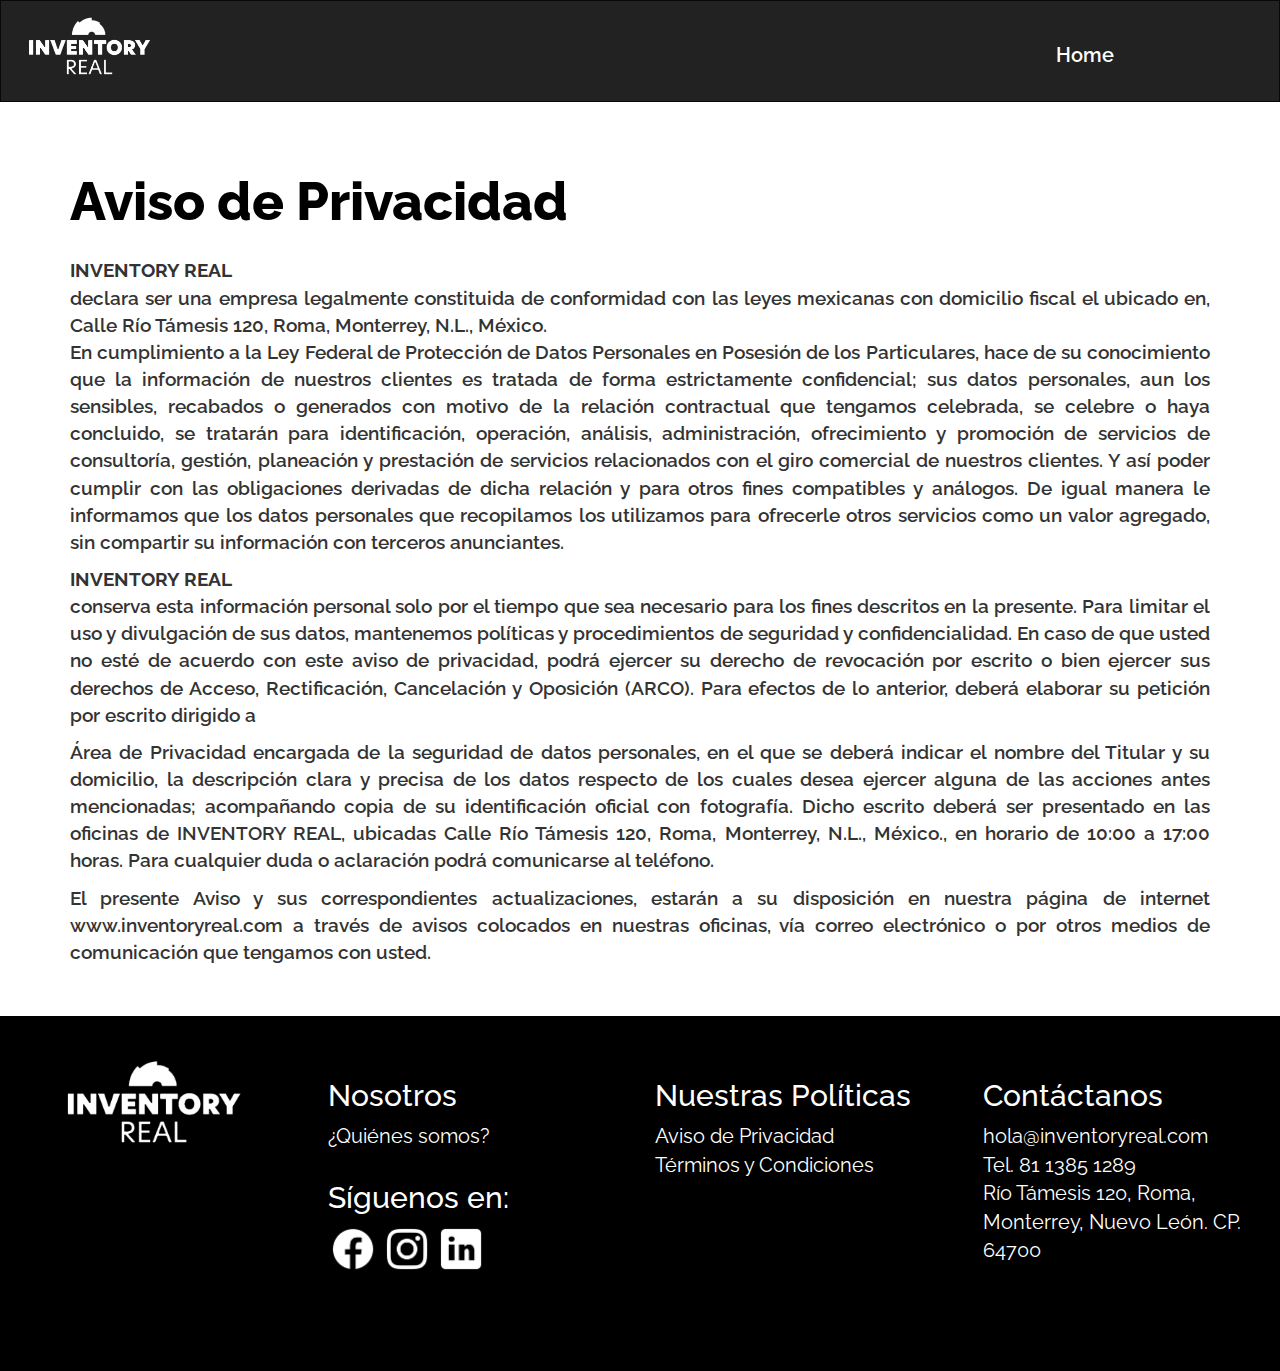
==== commit 96edfee7: "Add files via upload" ====
--- a/avisodeprivacidad.html
+++ b/avisodeprivacidad.html
@@ -27,7 +27,7 @@
                     <img src="./assets/img/logo-white.png" alt="logo" width="140">
                 </a>
                 <ul class="">
-                    <li style="color: #222;;" class="nav-item  home-link">
+                    <li style="color: #222;" class="nav-item  home-link">
                         <a class="nav-link" href="./index.html" style="color: white;">Home</a>
                     </li>
                 </ul>
@@ -91,7 +91,7 @@
             <div class="col-md-3 col-sm-12 col-12">
                 <h2>Nosotros</h2>
                 <a class="footer-a">¿Quiénes somos?</a>
-                <h2 style="padding-top: 10px;">Siguenos en:</h2>
+                <h2 style="padding-top: 10px;">Síguenos en:</h2>
 
                 <img src="./assets/img/f.png" alt="logo" width="50">
 
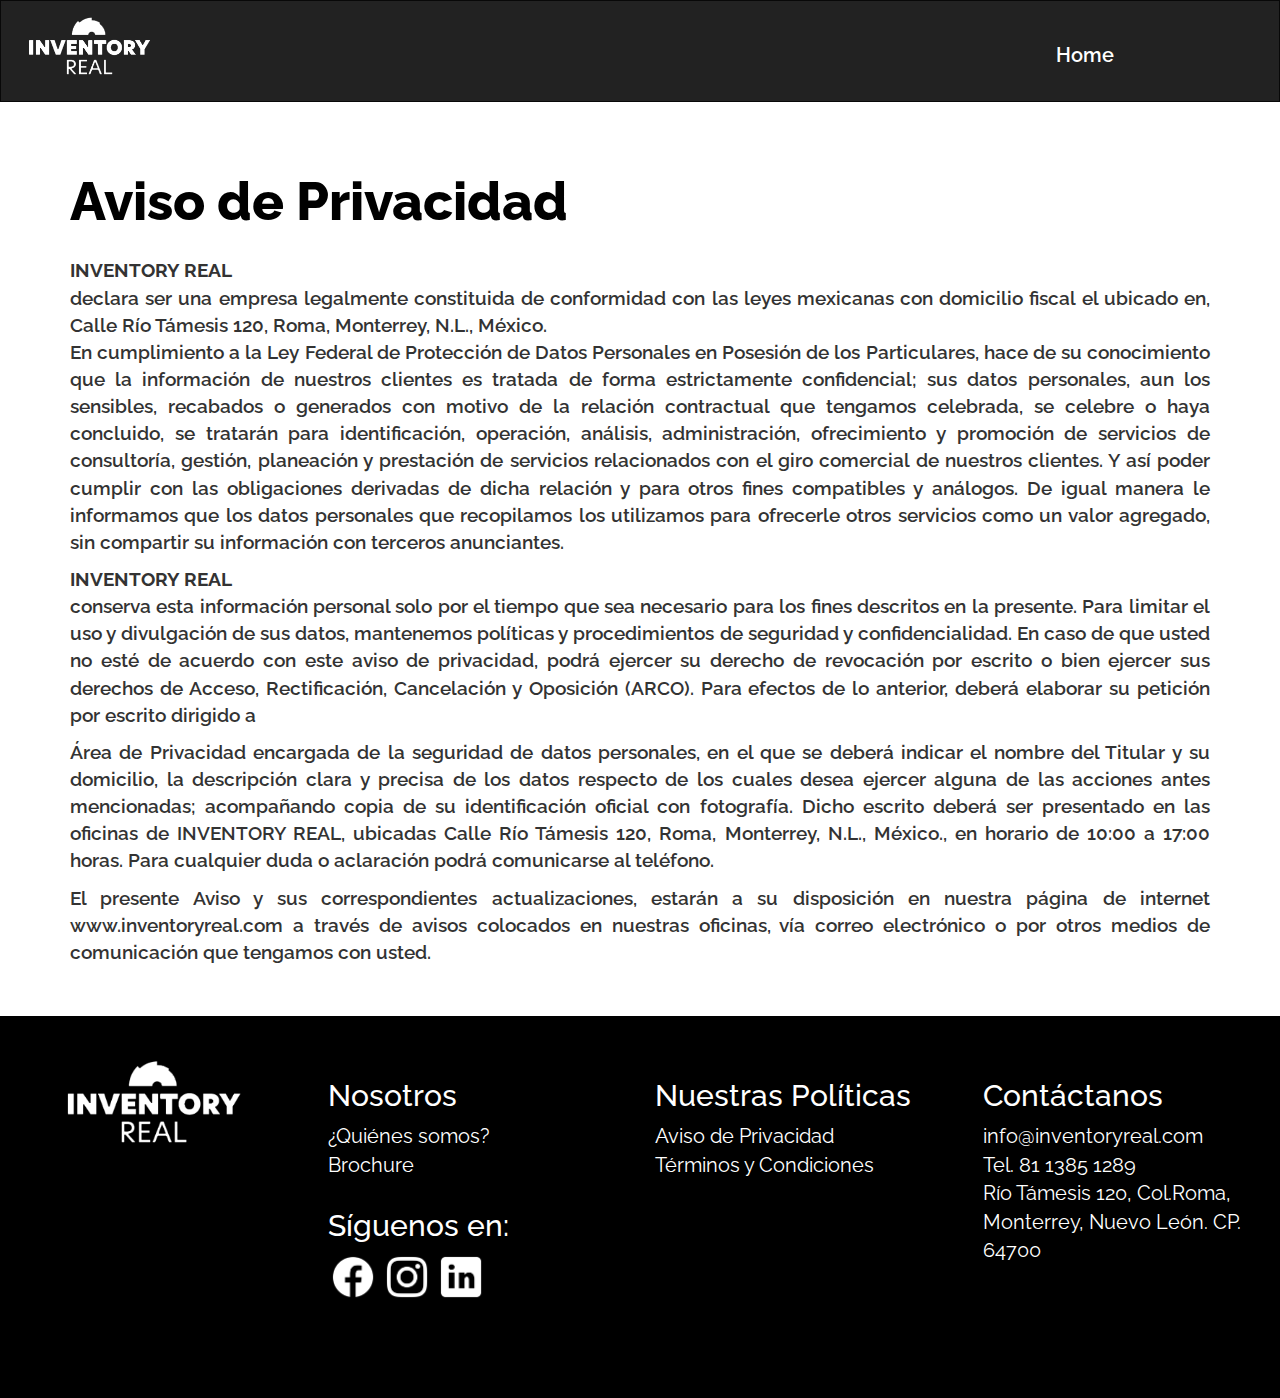
==== commit 780901ea: "Add files via upload" ====
--- a/avisodeprivacidad.html
+++ b/avisodeprivacidad.html
@@ -88,31 +88,70 @@
                 </center>
 
             </div>
-            <div class="col-md-3 col-sm-12 col-12">
-                <h2>Nosotros</h2>
-                <a class="footer-a">¿Quiénes somos?</a>
-                <h2 style="padding-top: 10px;">Síguenos en:</h2>
+            <div class="col-md-3 col-sm-12 col-12" style="max-width: 98%;">
+                <h2 class="h2-footer">Nosotros</h2>
+                <a class="footer-a" href="./quienessomos.html">¿Quiénes somos?</a>
+                <BR>
+                <a download="Brochure_InventoryReal" href="./assets/img/brochure_InventoryReal.pdf" target="_blank" class="footer-a">Brochure</a>
+                <!-- este div de siguenos solo se ve en web -->
+                <div class="content-siguenos" style="padding:0px; margin: 0px;">
+                    <h2 class="h2-footer" style="padding-top: 10px;">Síguenos en:</h2>
+                    <a href="https://www.facebook.com/Inventory-Real-105122615036201" target="_blank">
+                        <img src="./assets/img/f.png" class="iconos-redes" alt="logo" width="50">
+                    </a>
+                    <a href="https://www.instagram.com/inventoryreal/?hl=es-la" target="_blank">
 
-                <img src="./assets/img/f.png" alt="logo" width="50">
+                        <img src="./assets/img/i.png" class="iconos-redes" alt="logo" width="50">
+                    </a>
+                    <a>
+                        <img src="./assets/img/l.png" class="iconos-redes" alt="logo" width="50">
+                    </a>
+                </div>
 
 
-                <img src="./assets/img/i.png" alt="logo" width="50">
 
-                <img src="./assets/img/l.png" alt="logo" width="50">
+
+
+
+
+
 
             </div>
             <div class="col-md-3 col-sm-12 col-12">
-                <h2>Nuestras Políticas</h2>
+                <h2 class="h2-footer">Nuestras Políticas</h2>
                 <a class="footer-a" href="./avisodeprivacidad.html">Aviso de Privacidad</a><br>
                 <a class="footer-a" href="./terminos_Condiciones.html">Términos y Condiciones</a>
             </div>
             <div class="col-md-3 col-sm-12 col-12">
-                <h2>Contáctanos</h2>
-                <p class="footer-a-2">hola@inventoryreal.com<br> Tel. 81 1385 1289<br> Río Támesis 120, Roma, Monterrey, Nuevo León. CP. 64700
+                <h2 class="h2-footer">Contáctanos</h2>
+                <p class="footer-a-2">info@inventoryreal.com<br> Tel. 81 1385 1289<br> Río Támesis 120, Col.Roma, <br>Monterrey, Nuevo León. CP. 64700
                 </p>
+                <!-- Este div de siguenos solo aparece en movil -->
+                <div class="content-siguenos-movil" style="padding:0px; margin: 0px;">
+                    <h2 class="h2-footer" style="padding-top: 10px;">Síguenos en:</h2>
+                    <a href="https://www.facebook.com/Inventory-Real-105122615036201" target="_blank">
+                        <img src="./assets/img/f.png" class="iconos-redes" alt="logo" width="50">
+                    </a>
+                    <a href="https://www.instagram.com/inventoryreal/?hl=es-la" target="_blank">
+
+                        <img src="./assets/img/i.png" class="iconos-redes" alt="logo" width="50">
+                    </a>
+                    <a>
+                        <img src="./assets/img/l.png" class="iconos-redes" alt="logo" width="50">
+                    </a>
+                </div>
             </div>
 
         </div>
 
 
-    </section>+    </section>
+
+
+
+
+
+
+</body>
+
+</html>--- a/assets/css/estilos.css
+++ b/assets/css/estilos.css
@@ -515,6 +515,9 @@
                                  /*comienzan mediaqueries*/
                                  
                                  @media (max-width: 523px) {
+                                     .navbar-brand {
+                                         margin-right: -7rem;
+                                     }
                                      body {
                                          overflow-x: hidden;
                                      }
